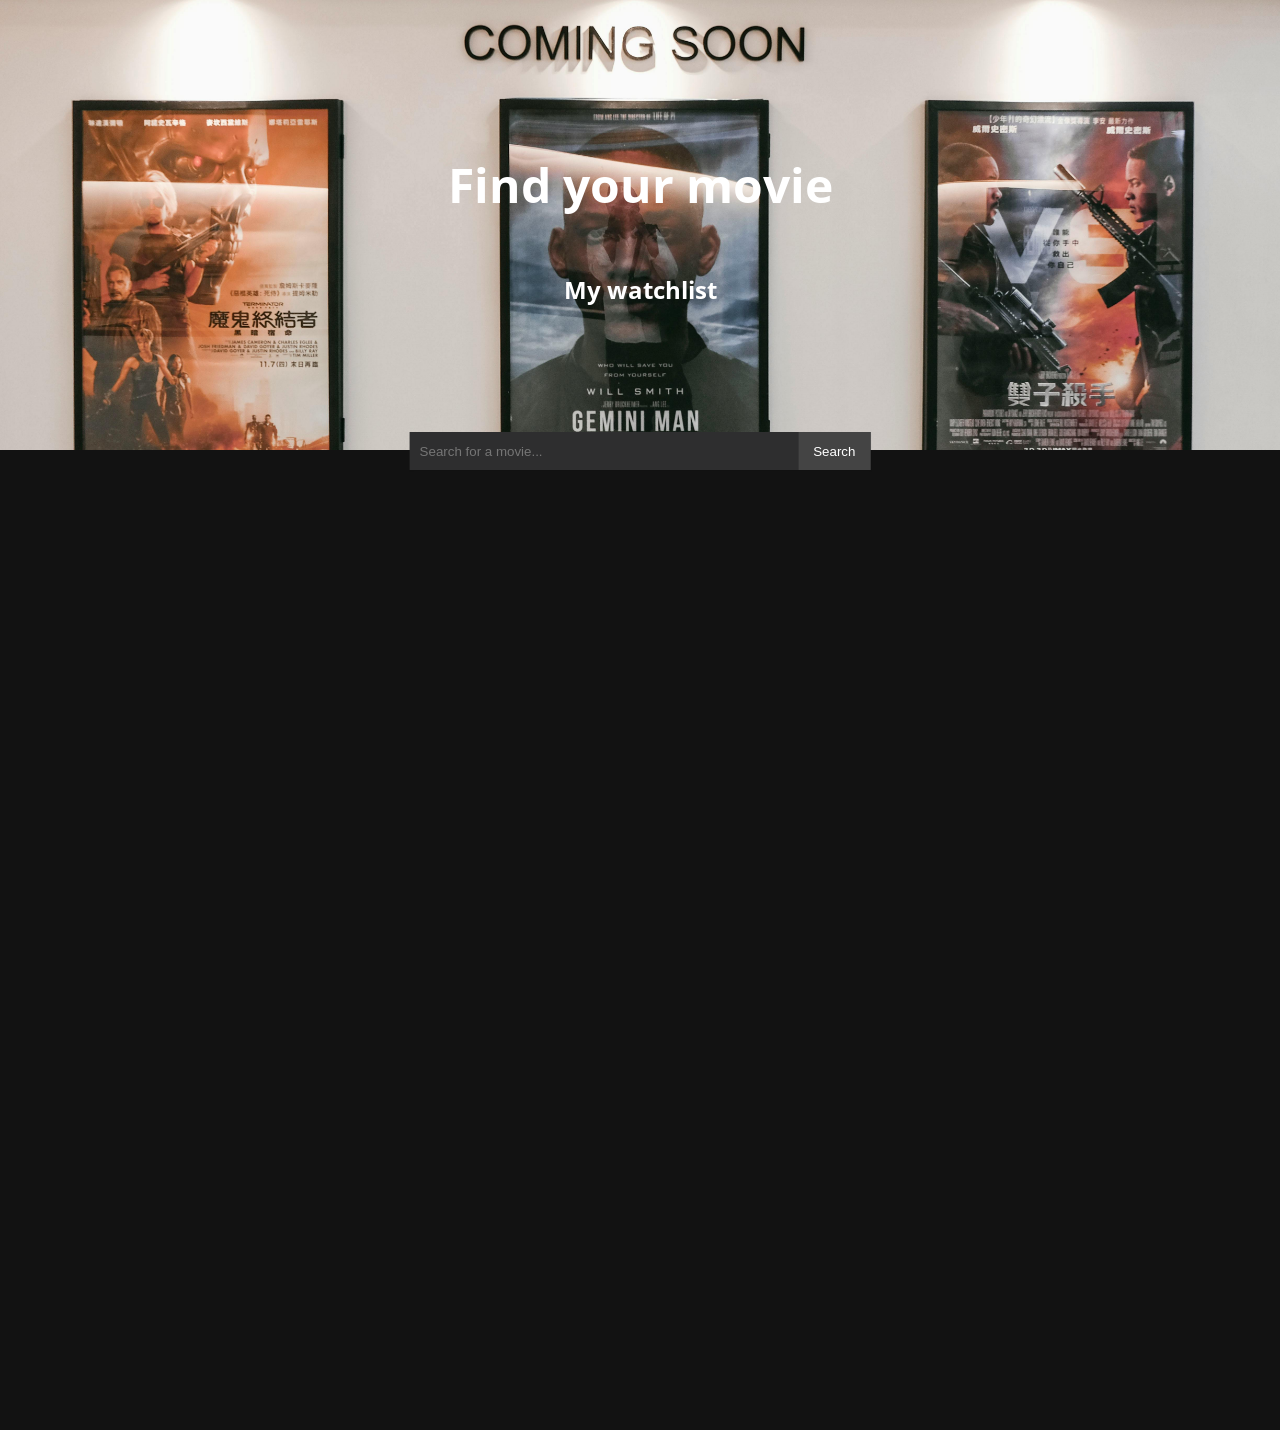
==== index.html @ fb4de0d4 "WatchlistApp an app for searching up movies.  For API testing/project. still missing the add to mywa" ====
<!DOCTYPE html>
<html lang="en">
<head>
    <meta charset="UTF-8">
    <meta name="viewport" content="width=device-width, initial-scale=1.0">
    <link rel="stylesheet" href="style.css">
    <link rel="preconnect" href="https://fonts.googleapis.com">
    <link rel="preconnect" href="https://fonts.gstatic.com" crossorigin>
    <link href="https://fonts.googleapis.com/css2?family=Open+Sans:ital,wght@0,300..800;1,300..800&family=Roboto:ital,wght@0,100..900;1,100..900&display=swap" rel="stylesheet">
    <title>MyMovieList</title>
</head>
<body>
    <header class="header">
        <h1>Find your movie</h1>
        <h3>My watchlist</h3>
    </header>
    <div class="searchbar">
    <input type="text" id="searchInput" placeholder="Search for a movie..." />
    <button id="searchBtn">Search</button>
    </div>
<main class="main" id="main">
<div id="results">


</div>


</main>

    <script src="index.js"></script>
</body>
</html>
---- style.css ----
body{
    margin: 0;
    font-family: "Open Sans", sans-serif;
    font-size: 16px;
    width: 100%;
}
/* HEADER */
.header{
    display: flex;
    justify-content: center;
    flex-direction: column;
    align-items: center;
    width: 100%;
    height: 50vh;
    background: url(images/movieposters.jpg);
    background-size: cover;
    background-repeat: no-repeat;
    background-position: center;
    text-align: center;
    color: white;
}

h1 {
    font-size: 3rem;
}

h3 {
    font-size: 1.5rem;
}

/* SEARCHBAR */
.searchbar {
    display: flex;
    flex-direction: row;
    align-items: center;
    padding: 0;
    position: absolute;
    width: 90%;        /* responsive width */
    max-width: 28.8rem; /* keeps your desktop size */
    height: 2.4rem;
    left: 50%;                 /* move to middle */
    transform: translateX(-50%); /* pull back half its width */
    top: 48vh;
    background-color:#2E2E2F ;
    box-shadow: 0px 1px 2px rgba(0, 0, 0, 0.05);
    
}

.searchbar input {
    flex: 1;              
    height: 100%;         
    border: none;
    outline: none;
    background: transparent;
    color: white;
    padding: 0 10px;
}

.searchbar button {
    height: 100%;
    border: none;
    background: #444;
    color: white;
    padding: 0 15px;
    cursor: pointer;
}
/* MAIN CONTENT */

#results {
    display: flex;
    flex-direction: column;
    width: 90%;
    max-width: 800px;
    gap: 20px;
    margin: 80px auto 0 auto;
    }

.main {
background-color: #121212;
min-height: 100vh;
padding-top: 80px;
}    




/* MOVIE CARDS */

.movie{
    display: flex;
    gap: 20px;
    background: #111;
    color: white;
    padding: 15px;
    border-bottom: 1px solid #333;
    align-items: flex-start;
}

.poster {
    width: 200px;
    height: auto;
}

.movie-info {
    flex: 1;
}

.movie-info h2 {
    margin: 0;
    font-size: 1.2rem;
}

.meta {
    color: #aaa;
    font-size: 0.9rem;
    margin: 5px 0;
}

.description {
    font-size: 0.9rem;
    color: #ccc;
}

.watchlist {
    margin-top: 10px;
    background: none;
    border: 1px solid #555;
    color: white;
    padding: 5px 10px;
    cursor: pointer;
}
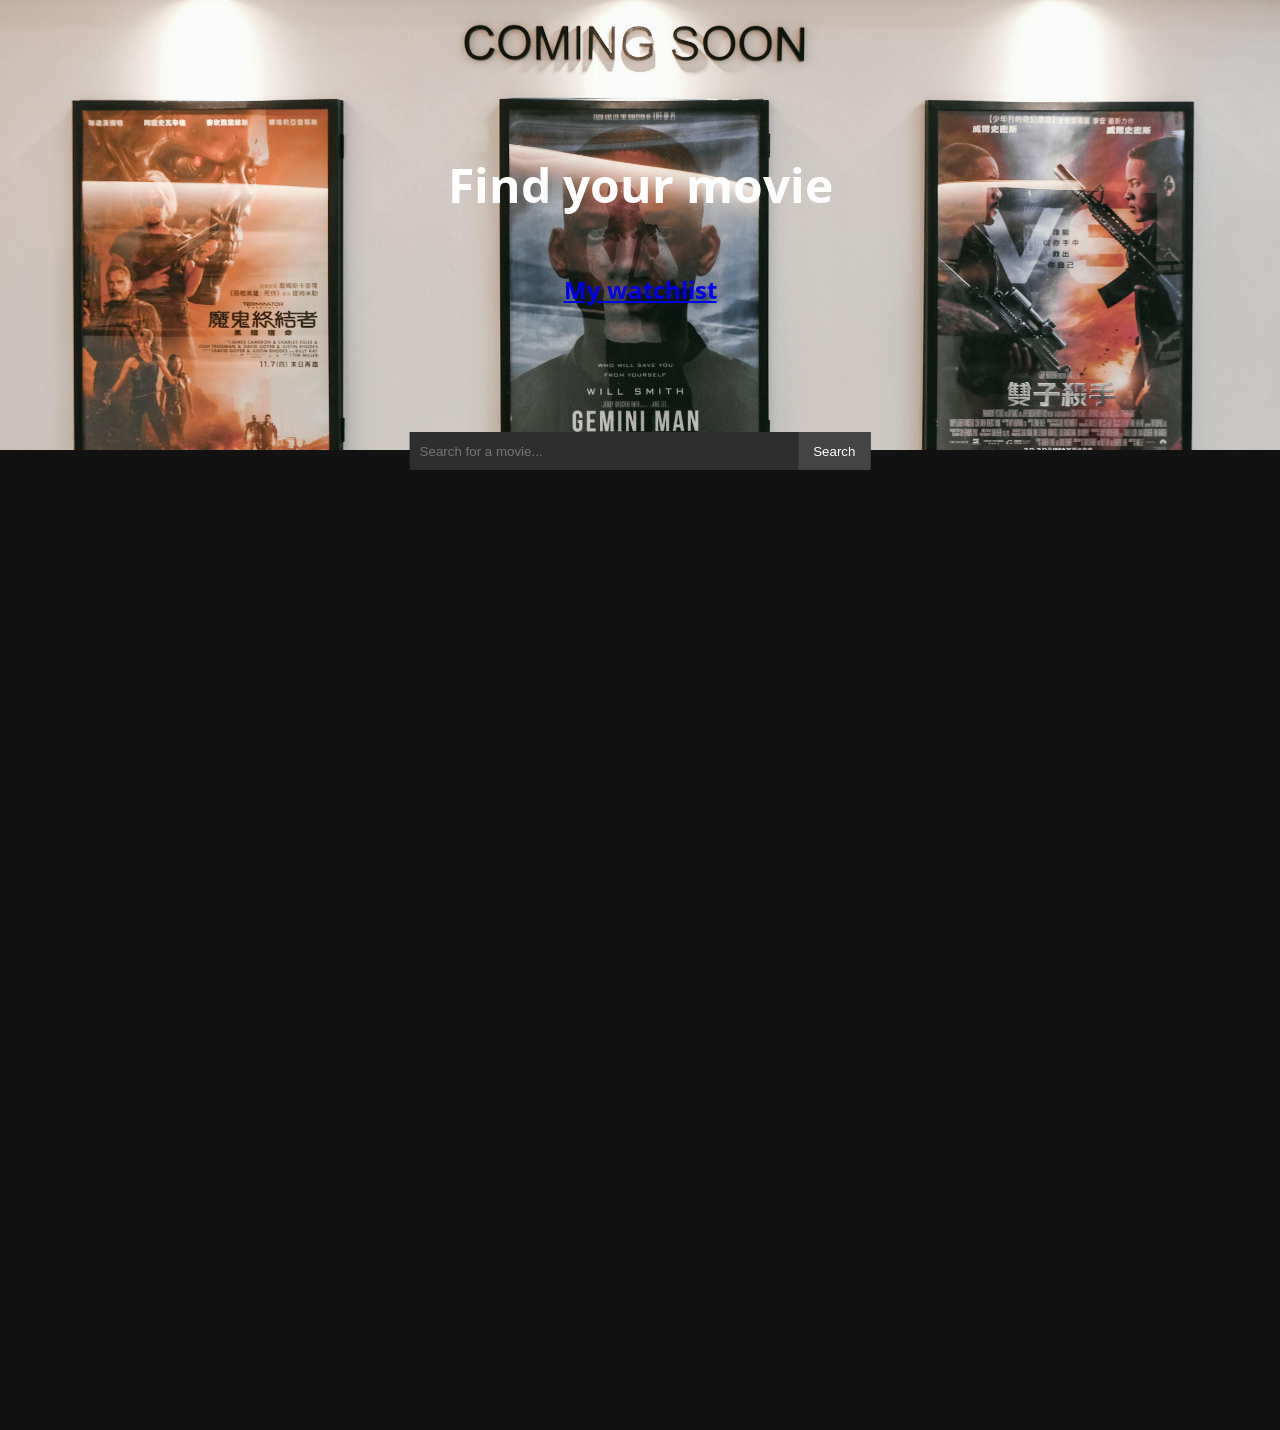
==== commit 8007e7eb: "almost finished. still needs some polishing, but most of the main functions are working as intended." ====
--- a/index.html
+++ b/index.html
@@ -12,7 +12,7 @@
 <body>
     <header class="header">
         <h1>Find your movie</h1>
-        <h3>My watchlist</h3>
+        <h3><a href="watchlist.html">My watchlist</a></h3>
     </header>
     <div class="searchbar">
     <input type="text" id="searchInput" placeholder="Search for a movie..." />
--- a/style.css
+++ b/style.css
@@ -3,6 +3,7 @@
     font-family: "Open Sans", sans-serif;
     font-size: 16px;
     width: 100%;
+    background-color: #121212;
 }
 /* HEADER */
 .header{
@@ -66,7 +67,8 @@
 }
 /* MAIN CONTENT */
 
-#results {
+#results,
+#watchlist {
     display: flex;
     flex-direction: column;
     width: 90%;
@@ -85,6 +87,11 @@
 
 
 /* MOVIE CARDS */
+
+.movie:hover {
+    background: #1a1a1a;
+    transition: 0.2s;
+}
 
 .movie{
     display: flex;
